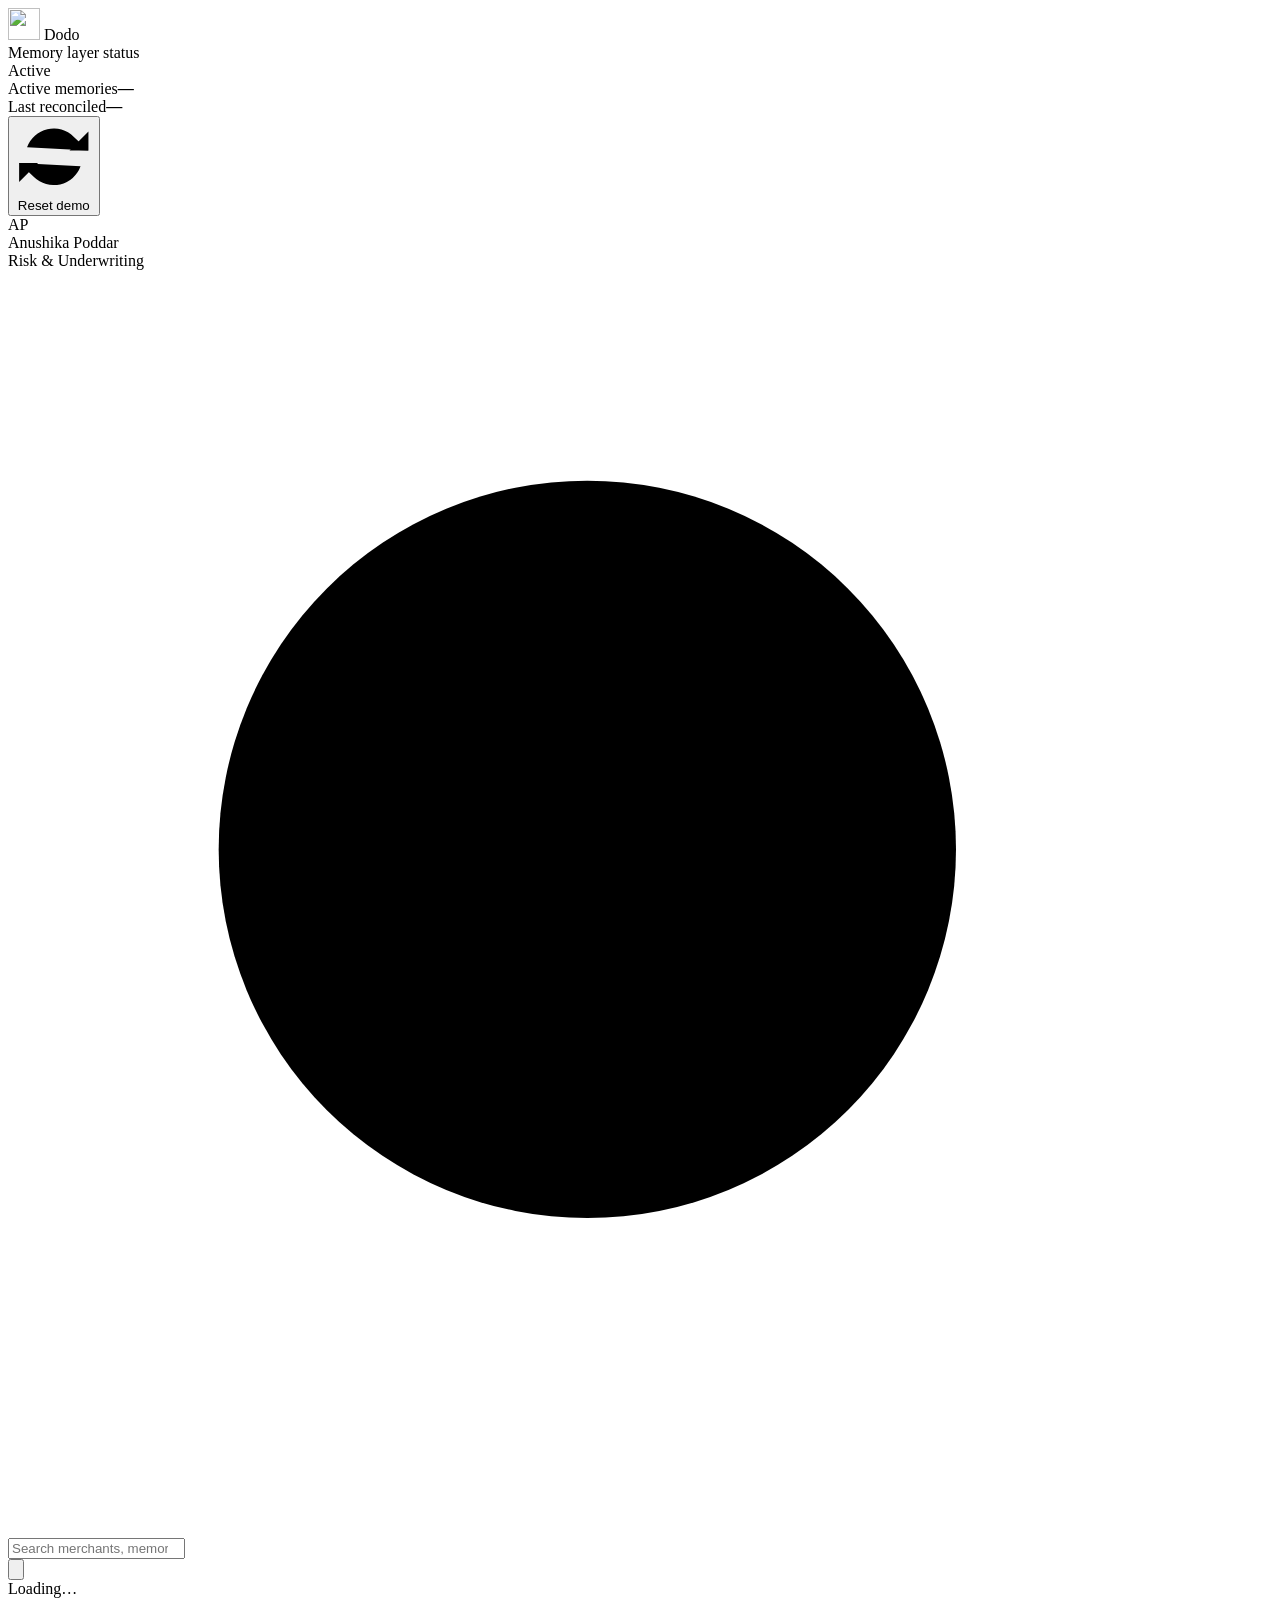
==== web/index.html @ 7407b4d8 "Initial commit" ====
<!doctype html>
<html lang="en">
<head>
<meta charset="utf-8">
<meta name="viewport" content="width=device-width,initial-scale=1">
<title>Merchant Risk Memory — Dodo Payments</title>
<link rel="stylesheet" href="/styles.css">
<link rel="icon" type="image/webp" href="/assets/dodo-mark.webp">
</head>
<body>
<div class="shell">
  <aside class="side">
    <div class="logo">
      <img class="mark" src="/assets/dodo-mark.webp" alt="" width="32" height="32">
      <span class="wm">Dodo</span>
    </div>
    <nav class="nav" id="nav"></nav>
    <div class="statuscard">
      <div class="t">Memory layer status</div>
      <div class="live"><i></i> Active</div>
      <div class="kv"><span>Active memories</span><b id="st-mem">—</b></div>
      <div class="kv"><span>Last reconciled</span><b id="st-when">—</b></div>
      <div class="track"><i id="st-bar" style="width:0%"></i></div>
      <button id="reset" title="Rebuild the synthetic corpus from seed 20260820">
        <svg viewBox="0 0 24 24"><polyline points="23 4 23 10 17 10"/><polyline points="1 20 1 14 7 14"/><path d="M3.5 9a9 9 0 0 1 14.8-3.4L23 10M1 14l4.7 4.4A9 9 0 0 0 20.5 15"/></svg>
        Reset demo
      </button>
    </div>
    <div class="userchip">
      <div class="av">AP</div>
      <div><div class="nm">Anushika Poddar</div><div class="rl">Risk &amp; Underwriting</div></div>
    </div>
  </aside>

  <div>
    <header class="topbar">
      <div class="search">
        <svg viewBox="0 0 24 24"><circle cx="11" cy="11" r="7"/><path d="M20 20l-3.5-3.5"/></svg>
        <input id="globalsearch" type="search" autocomplete="off"
               placeholder="Search merchants, memories, or alerts…">
      </div>
      <button class="bell" id="bell" title="Merchants needing a human">
        <svg viewBox="0 0 24 24"><path d="M18 8a6 6 0 1 0-12 0c0 7-3 9-3 9h18s-3-2-3-9"/><path d="M13.7 21a2 2 0 0 1-3.4 0"/></svg>
        <span class="dot" id="belldot" hidden></span>
      </button>
    </header>
    <main id="main"><div class="page"><div class="empty">Loading&hellip;</div></div></main>
  </div>
</div>
<div class="toast" id="toast"></div>
<script src="/app.js"></script>
</body>
</html>
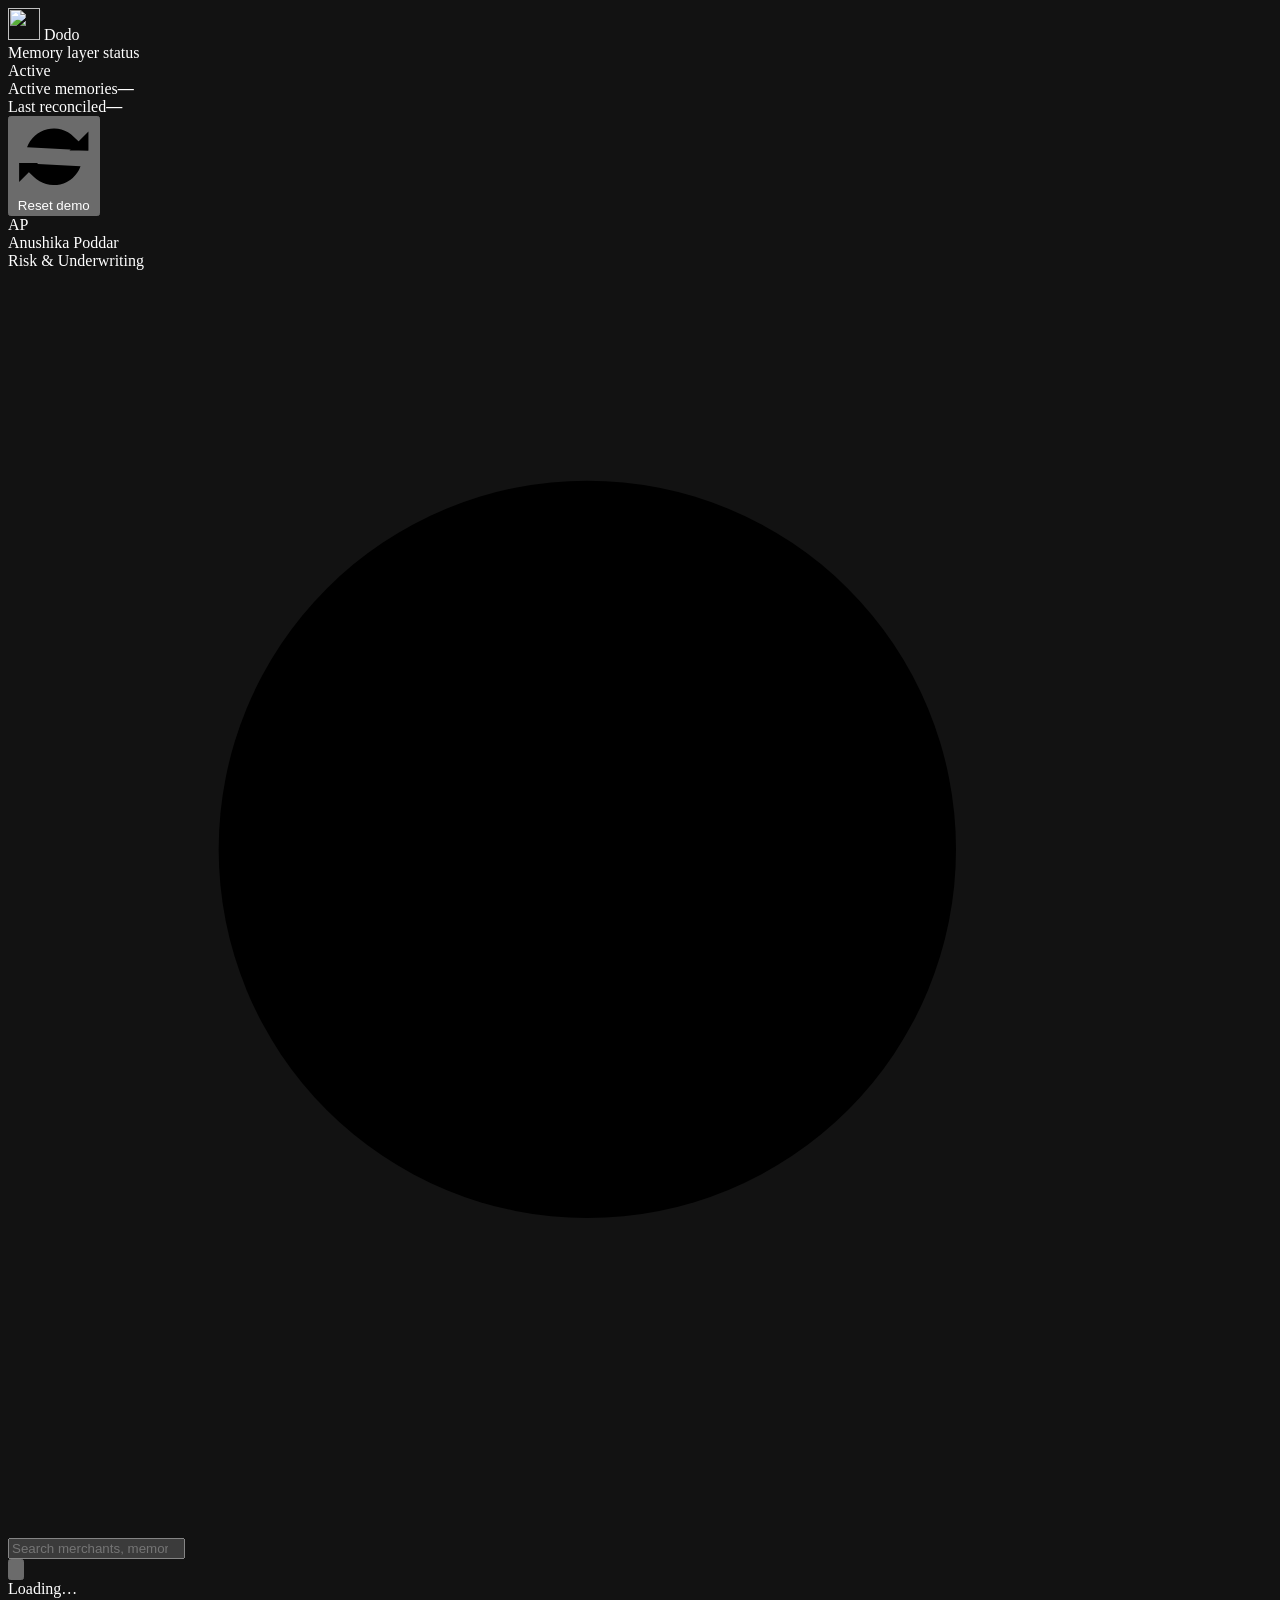
==== commit 3162c1bf: "Add Dodo signup intake, dark console, and early onboarding signals. Analysts can import the merchant" ====
--- a/web/index.html
+++ b/web/index.html
@@ -4,6 +4,7 @@
 <meta charset="utf-8">
 <meta name="viewport" content="width=device-width,initial-scale=1">
 <title>Merchant Risk Memory — Dodo Payments</title>
+<meta name="color-scheme" content="dark">
 <link rel="stylesheet" href="/styles.css">
 <link rel="icon" type="image/webp" href="/assets/dodo-mark.webp">
 </head>
